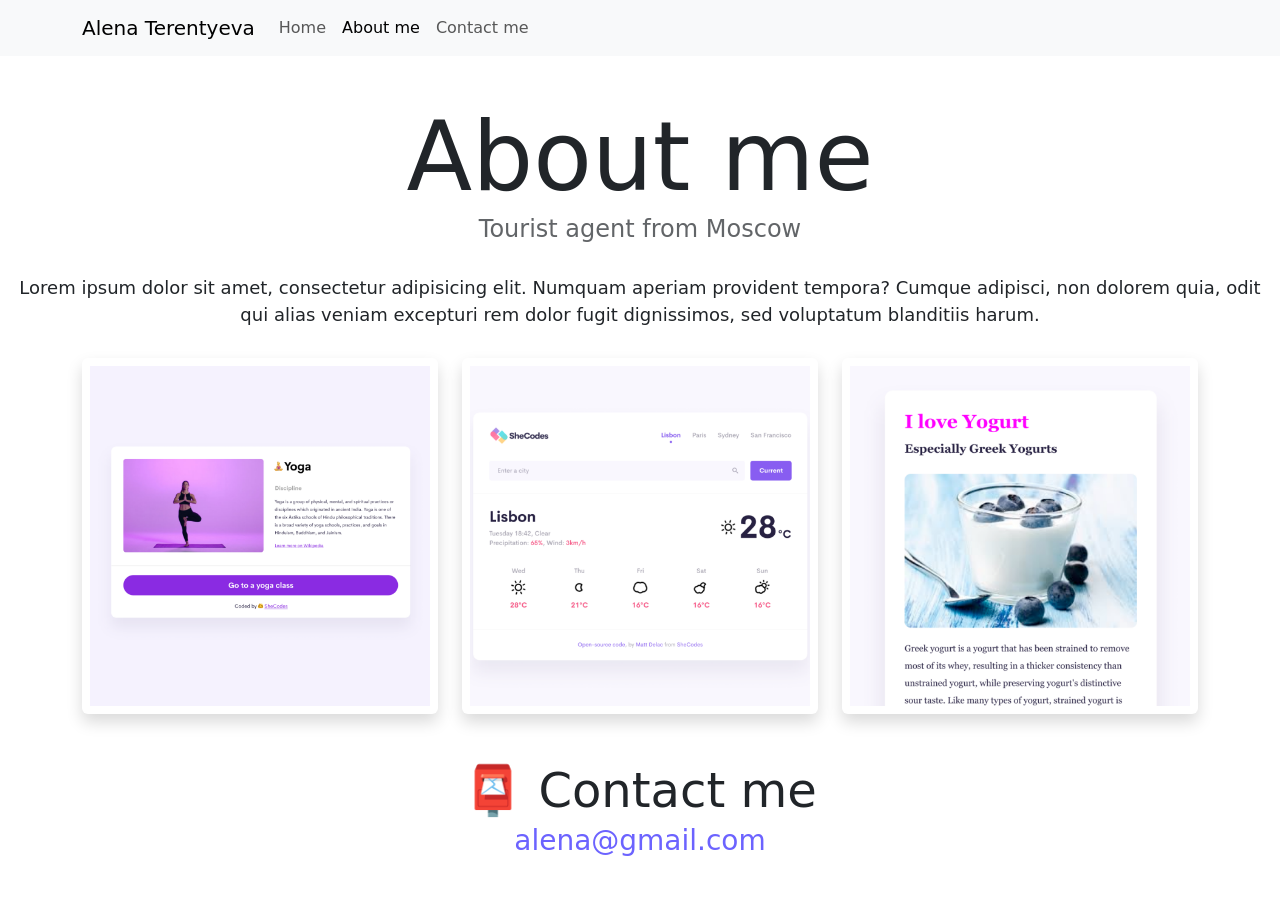
==== about.html @ 13dacc51 "portfolio imported" ====
<!doctype html>
<html lang="en">
  <head>
    <meta charset="UTF-8" />
    <meta http-equiv="X-UA-Compatible" content="IE=edge" />
    <meta name="viewport" content="width=device-width, initial-scale=1.0" />
    <link
      href="https://cdn.jsdelivr.net/npm/bootstrap@5.0.0-beta2/dist/css/bootstrap.min.css"
      rel="stylesheet"
      integrity="sha384-BmbxuPwQa2lc/FVzBcNJ7UAyJxM6wuqIj61tLrc4wSX0szH/Ev+nYRRuWlolflfl"
      crossorigin="anonymous"
    />
    <script
      src="https://cdn.jsdelivr.net/npm/bootstrap@5.0.0-beta2/dist/js/bootstrap.bundle.min.js"
      integrity="sha384-b5kHyXgcpbZJO/tY9Ul7kGkf1S0CWuKcCD38l8YkeH8z8QjE0GmW1gYU5S9FOnJ0"
      crossorigin="anonymous"
    ></script>
    <link rel="stylesheet" href="style.css" />
    <title>About Alena Terentyeva</title>
  </head>
  <body>
    <nav class="navbar navbar-expand-lg navbar-light bg-light fixed-top">
      <div class="container">
        <a class="navbar-brand" href="index.html">Alena Terentyeva</a>
        <button
          class="navbar-toggler"
          type="button"
          data-bs-toggle="collapse"
          data-bs-target="#navbarNav"
          aria-controls="navbarNav"
          aria-expanded="false"
          aria-label="Toggle navigation"
        >
          <span class="navbar-toggler-icon"></span>
        </button>
        <div class="collapse navbar-collapse" id="navbarNav">
          <ul class="navbar-nav">
            <li class="nav-item">
              <a class="nav-link" aria-current="page" href="index.html">Home</a>
            </li>
            <li class="nav-item">
              <a class="nav-link active" href="about.html">About me</a>
            </li>
            <li class="nav-item">
              <a class="nav-link" href="about.html#contact">Contact me</a>
            </li>
          </ul>
        </div>
      </div>
    </nav>
    <h1 class="text-center">About me</h1>
    <h3 class="text-center">Tourist agent from Moscow</h3>
    <div class="about-paragraphs text-center">
      <p>
        Lorem ipsum dolor sit amet, consectetur adipisicing elit. Numquam
        aperiam provident tempora? Cumque adipisci, non dolorem quia, odit qui
        alias veniam excepturi rem dolor fugit dignissimos, sed voluptatum
        blanditiis harum.
      </p>
    </div>
    <div class="container">
      <div class="row">
        <div class="col-sm-4">
          <img src="images/yoga.png" class="img-fluid p-2 shadow rounded" />
        </div>
        <div class="col-sm-4">
          <img src="images/weather.png" class="img-fluid p-2 shadow rounded" />
        </div>
        <div class="col-sm-4">
          <img src="images/yogurt.png" class="img-fluid p-2 shadow rounded" />
        </div>
      </div>
    </div>
    <div id="contact" class="mt-5">
      <h2 class="text-center">📮 Contact me</h2>
      <a href="mailto:alena@gmail.com" class="email-link"> alena@gmail.com </a>
    </div>
  </body>
</html>
---- style.css ----
:root {
  --primary-color: #6c63ff;
  --secondary-color: #f5f2fe;
  --box-shadow: 0 5px 10px rgba(0, 0, 0, 0.3);
}

body {
  margin-top: 100px;
}

h1,
h2,
h3 {
  margin: 0;
}

h1 {
  font-size: 96px;
}

h2 {
  font-size: 48px;
}

h3 {
  font-size: 24px;
  opacity: 0.7;
}

p {
  font-size: 18px;
  line-height: 1.5;
}

.navigation-links {
  display: flex;
  margin-top: 40px;
  justify-content: center;
}

.navigation-links a {
  margin: 20px;
}

.primary-link {
  border-radius: 4px;
  padding: 20px 15px;
  text-decoration: none;
  text-transform: capitalize;
  background: var(--primary-color);
  box-shadow: var(--box-shadow);
  color: white;
}

.secondary-link {
  border-radius: 4px;
  padding: 20px 15px;
  text-decoration: none;
  text-transform: capitalize;
  color: var(--primary-color);
  border: 1px solid var(--primary-color);
}

.homepage-link {
  color: var(--primary-color);
  text-align: center;
  display: block;
}

.about-paragraphs {
  margin: 30px 0;
}

.about-paragraphs p {
  margin: 10px;
}

.email-link {
  display: flex;
  justify-content: center;
  color: var(--primary-color);
  font-size: 28px;
  text-decoration: none;
}

.email-link:hover {
  text-decoration: underline;
}

@media (max-width: 576px) {
  p {
    text-align: center;
  }
}
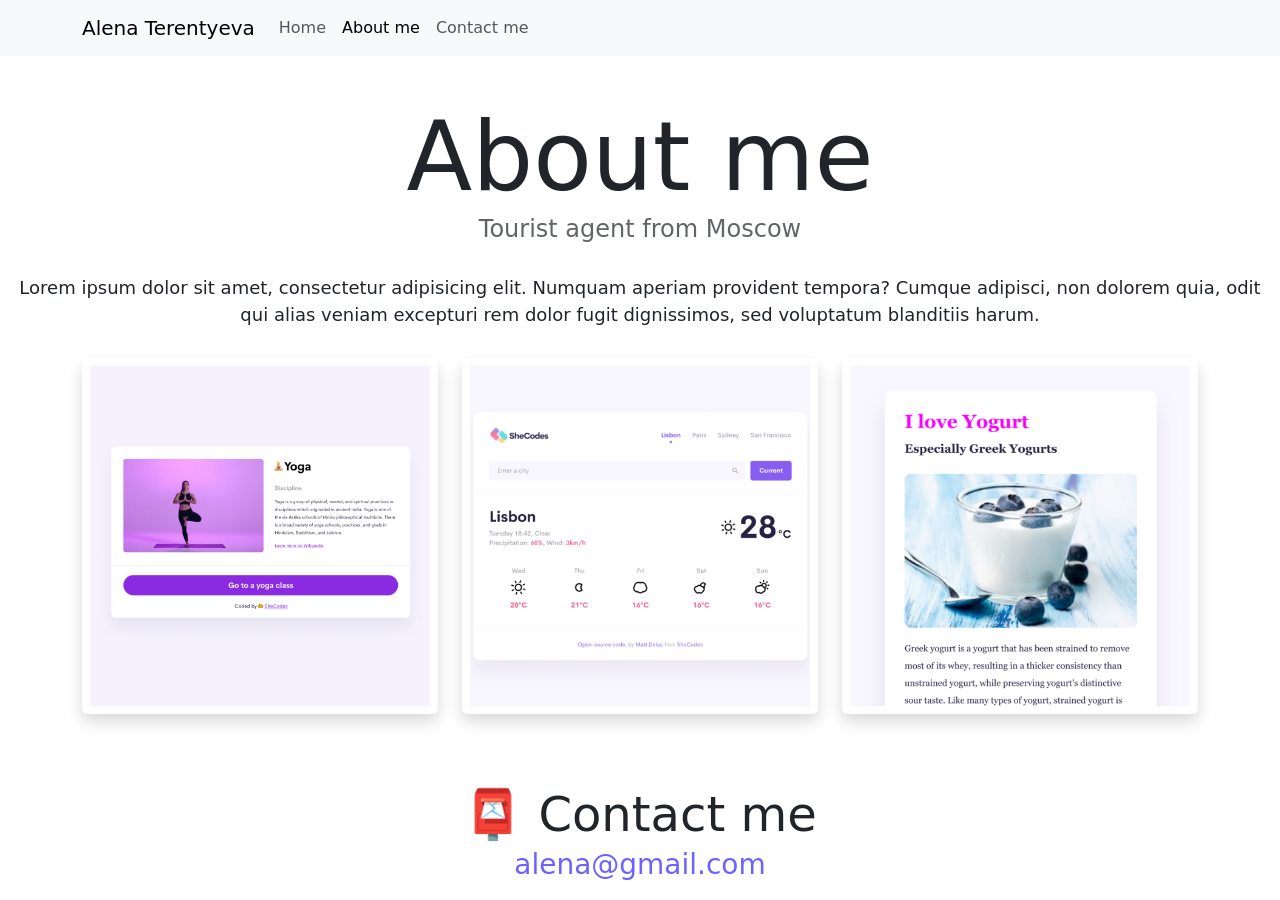
==== commit 716a694c: "Made the site more responsive" ====
--- a/about.html
+++ b/about.html
@@ -16,12 +16,18 @@
       crossorigin="anonymous"
     ></script>
     <link rel="stylesheet" href="style.css" />
+    <meta
+      name="description"
+      content="About Alena Terentyeva, a tourist manager based in Europe"
+    />
     <title>About Alena Terentyeva</title>
   </head>
   <body>
     <nav class="navbar navbar-expand-lg navbar-light bg-light fixed-top">
       <div class="container">
-        <a class="navbar-brand" href="index.html">Alena Terentyeva</a>
+        <a class="navbar-brand" href="index.html" title="Homepage"
+          >Alena Terentyeva</a
+        >
         <button
           class="navbar-toggler"
           type="button"
@@ -36,13 +42,29 @@
         <div class="collapse navbar-collapse" id="navbarNav">
           <ul class="navbar-nav">
             <li class="nav-item">
-              <a class="nav-link" aria-current="page" href="index.html">Home</a>
+              <a
+                class="nav-link"
+                aria-current="page"
+                href="index.html"
+                title="Homepage"
+                >Home</a
+              >
             </li>
             <li class="nav-item">
-              <a class="nav-link active" href="about.html">About me</a>
+              <a
+                class="nav-link active"
+                href="about.html"
+                title="About Alena Terentyeva"
+                >About me</a
+              >
             </li>
             <li class="nav-item">
-              <a class="nav-link" href="about.html#contact">Contact me</a>
+              <a
+                class="nav-link"
+                href="about.html#contact"
+                title="Contact Alena Terentyeva"
+                >Contact me</a
+              >
             </li>
           </ul>
         </div>
@@ -60,14 +82,26 @@
     </div>
     <div class="container">
       <div class="row">
-        <div class="col-sm-4">
-          <img src="images/yoga.png" class="img-fluid p-2 shadow rounded" />
+        <div class="col-sm-4" mb-4>
+          <img
+            src="images/yoga.png"
+            alt="Yoga project"
+            class="img-fluid p-2 mb-4 shadow rounded"
+          />
         </div>
         <div class="col-sm-4">
-          <img src="images/weather.png" class="img-fluid p-2 shadow rounded" />
+          <img
+            src="images/weather.png"
+            alt="Weather project"
+            class="img-fluid p-2 mb-4 shadow rounded"
+          />
         </div>
         <div class="col-sm-4">
-          <img src="images/yogurt.png" class="img-fluid p-2 shadow rounded" />
+          <img
+            src="images/yogurt.png"
+            alt="Yogurt project"
+            class="img-fluid p-2 mb-4 shadow rounded"
+          />
         </div>
       </div>
     </div>
--- a/style.css
+++ b/style.css
@@ -52,6 +52,10 @@
   color: white;
 }
 
+.primary-link:hover {
+  color: white;
+}
+
 .secondary-link {
   border-radius: 4px;
   padding: 20px 15px;
@@ -92,3 +96,21 @@
     text-align: center;
   }
 }
+
+@media (max-width: 900px) {
+  h1 {
+    font-size: 48px;
+    line-height: 1.5;
+  }
+
+  h2 {
+    font-size: 32px;
+    text-align: center;
+  }
+
+  .project-link {
+    display: block;
+    text-align: center;
+    margin: 0 20px;
+  }
+}
